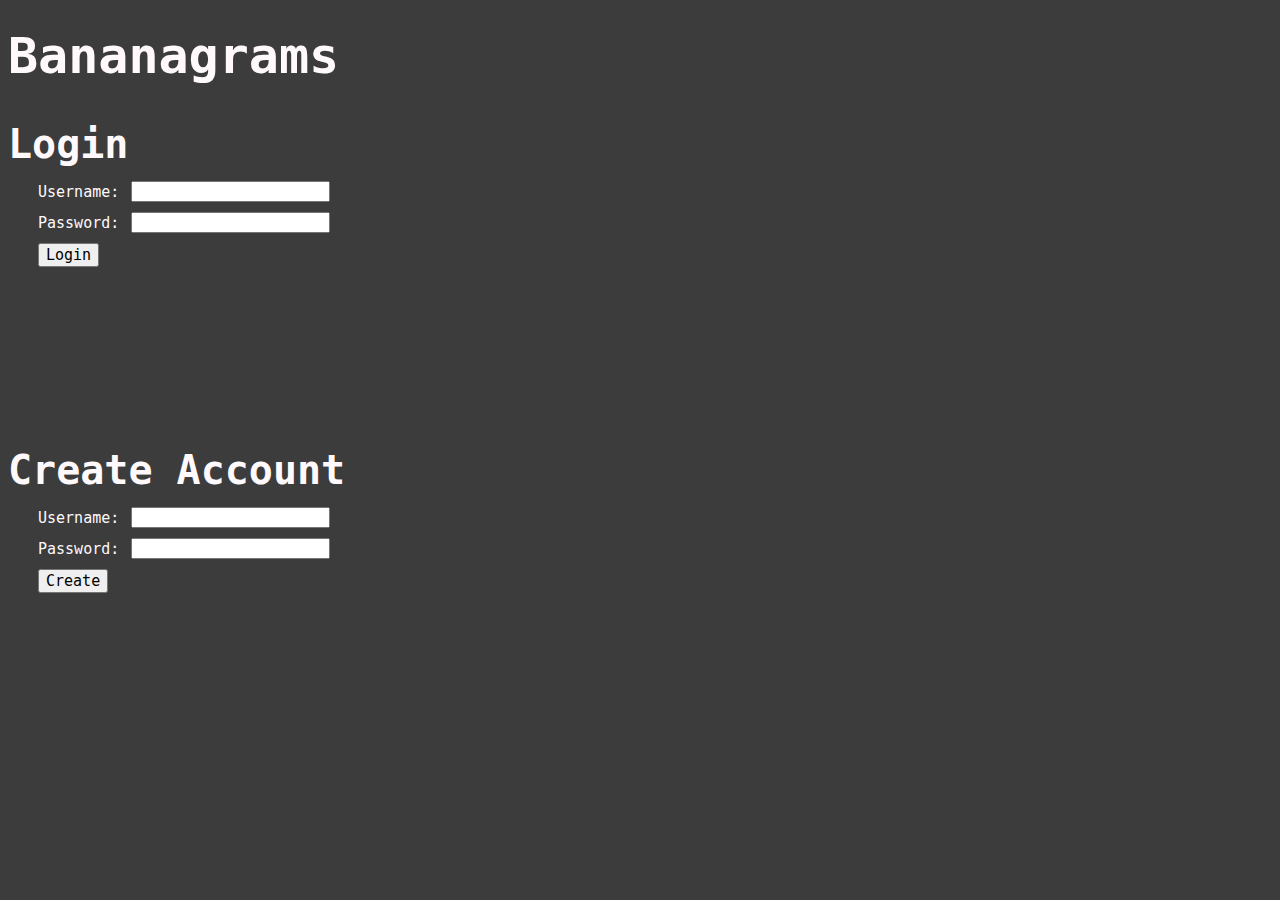
==== bananagrams/public_html/index.html @ 75b704c7 "basic file layout & placeholder logic from oosta" ====
<!-- 
Name: Davin Bush, CeeCee Hill, Jonathan Houge
Course: CSC 337 - Web Programming
Assignment: Final Project - Bananagrams
File: index.html
Date: 11/13/23

-- STILL OOSTA, EDIT WHEN PAGE IS DONE --
This file is the 'index.html' which houses login & account creation for the web application,
Bananagrams. It has sections:
Login User - input a username & password and send a post request by clicking the button.
             the user will be then be logged in and redirected (assuming valid credentials)
Create User - input a username & password and send a post request by clicking the button.
              the user will then be created, an alert popping up for the client once successful.

The javascript logic, including the HTTP requests, is located in 'login.js'.
The logic for the layout specifications are located in 'login.css'.
-->

<!DOCTYPE html>
<html lang="en">

    <head>
        <meta charset="utf-8">
        <title>Bananagrams: Login Page</title>
        <link rel="stylesheet" type="text/css" href="login.css">
        <script src="login.js"></script>
    </head>

    <body>
        <h1>Bananagrams</h1>
        <!-- Login User -->
        <div id="login">
            <h2>Login</h2>
            <div>
                <label for="username">Username:</label>
                <input id="username" name="username" type="text">
            </div>
            <div>
                <label for="password">Password:</label>
                <input id="password" name="password" type="password">
            </div>
            <div>
                <button onclick="loginUser()">Login</button>
            </div>
            <div id="problem">
                <p>Issue logging in with that info</p>
            </div>
        </div>

        <!-- Create User -->
        <div id="create">
            <h2>Create Account</h2>
            <div>
                <label for="newUsername">Username:</label>
                <input id="newUsername" name="newUsername" type="text">
            </div>
            <div>
                <label for="newPassword">Password:</label>
                <input id="newPassword" name="newPassword" type="password">
            </div>
            <div>
                <button onclick="createUser()">Create</button>
            </div>
        </div>
    </body>

</html>
---- bananagrams/public_html/login.css ----
/* 
Name: Davin Bush, CeeCee Hill, Jonathan Houge
Course: CSC 337 - Web Programming
Assignment: Final Project - Bananagrams
File: login.css
Date: 11/13/23

-- STILL OOSTA, EDIT WHEN PAGE IS DONE --
This file is the 'login.css' for the 'Bananagrams' web application.
It gives 'index_html' the required styling to give the client a
pleasant interface to interact with for dealing with account creation
and login, including font-size, element locations, etc.

There are some absolute pixel sizes ('px' instead of 'vw' or 'vh')
to ensure spacing between labels and inputs.
*/

body {
  font-family: monospace;
  background-color: rgb(60, 60, 60);
}

#login {
  margin-bottom: 20vh;
}

h1 {
  font-size: 50px;
}

h2 {
  font-size: 40px;
}

h1,
h2 {
  margin-bottom: 0;
  padding-bottom: 1vh;
  margin-top: 3vh;
  color: rgb(255, 249, 252);
}

label,
button,
p {
  margin-left: 30px;
  font-size: 15px;
  font-family: monospace;
  color: rgb(255, 249, 252);
}

label {
  width: 80px;
  display: inline-block;
  text-align: left;
}

button {
  margin-top: 5px;
  color: black;
}

p {
  margin-top: 5px;
  color: red;
}

#problem {
  display: none;
  color: red;
}

input {
  margin: 5px;
  height: 15px;
  font-family: monospace;
  font-size: 15px;
}
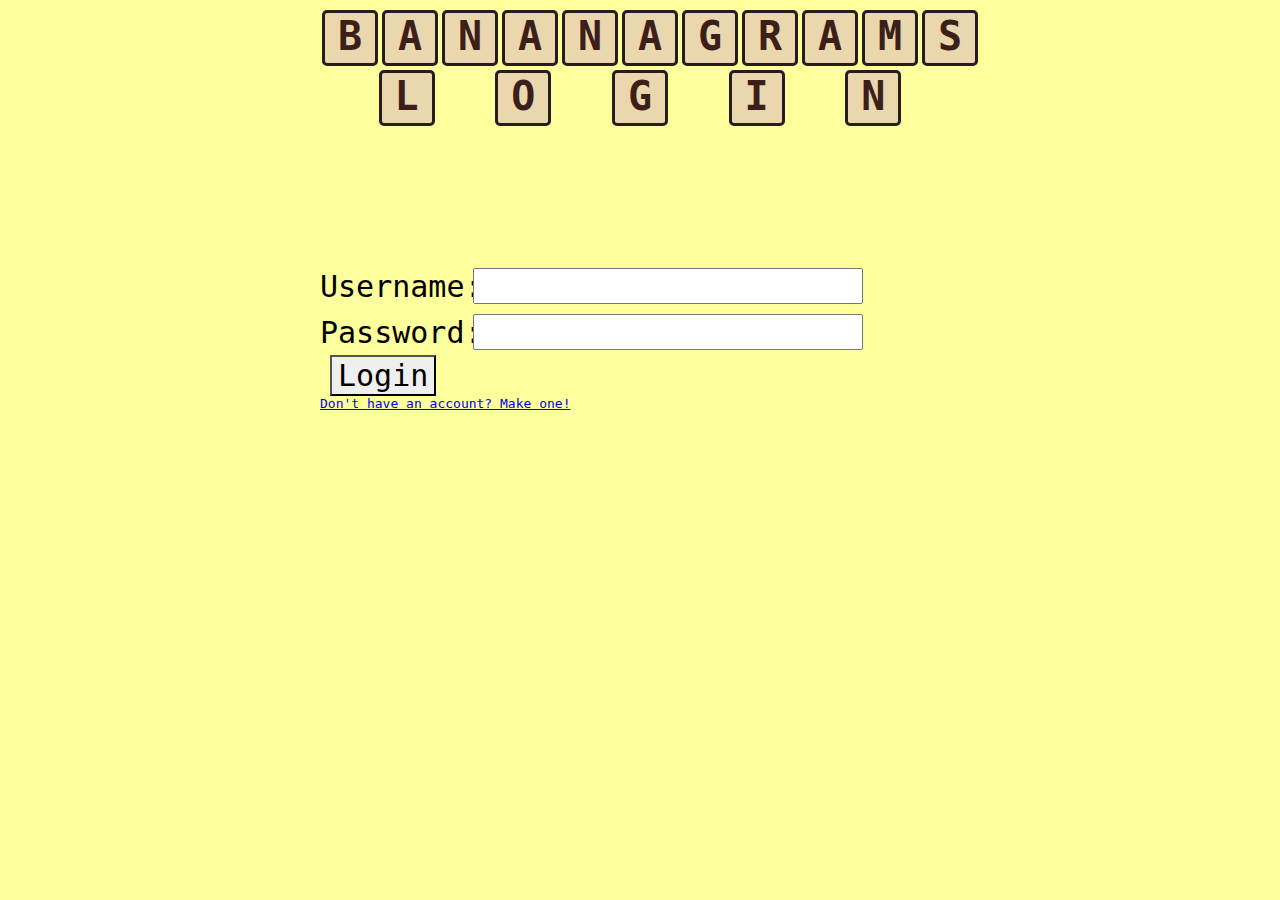
==== commit 457c17ba: "index & create htmls w/ css - pretty gud" ====
--- a/bananagrams/public_html/index.html
+++ b/bananagrams/public_html/index.html
@@ -28,10 +28,62 @@
     </head>
 
     <body>
-        <h1>Bananagrams</h1>
+        <div id="loginHeader">
+            <div class="row">
+                <div class="wrap">
+                    <div class="banana_tile"><b>B</b></div>
+                </div>
+                <div class="wrap">
+                    <div class="banana_tile"><b>A</b></div>
+                </div>
+                <div class="wrap">
+                    <div class="banana_tile"><b>N</b></div>
+                </div>
+                <div class="wrap">
+                    <div class="banana_tile"><b>A</b></div>
+                </div>
+                <div class="wrap">
+                    <div class="banana_tile"><b>N</b></div>
+                </div>
+                <div class="wrap">
+                    <div class="banana_tile"><b>A</b></div>
+                </div>
+                <div class="wrap">
+                    <div class="banana_tile"><b>G</b></div>
+                </div>
+                <div class="wrap">
+                    <div class="banana_tile"><b>R</b></div>
+                </div>
+                <div class="wrap">
+                    <div class="banana_tile"><b>A</b></div>
+                </div>
+                <div class="wrap">
+                    <div class="banana_tile"><b>M</b></div>
+                </div>
+                <div class="wrap">
+                    <div class="banana_tile"><b>S</b></div>
+                </div>
+            </div>
+            <div class="row">
+                <div class="wrap">
+                    <div class="banana_tile"><b>L</b></div>
+                </div>
+                <div class="wrap">
+                    <div class="banana_tile"><b>O</b></div>
+                </div>
+                <div class="wrap">
+                    <div class="banana_tile"><b>G</b></div>
+                </div>
+                <div class="wrap">
+                    <div class="banana_tile"><b>I</b></div>
+                </div>
+                <div class="wrap">
+                    <div class="banana_tile"><b>N</b></div>
+                </div>
+            </div>
+        </div>
         <!-- Login User -->
         <div id="login">
-            <h2>Login</h2>
             <div>
                 <label for="username">Username:</label>
                 <input id="username" name="username" type="text">
@@ -39,28 +91,13 @@
             <div>
                 <label for="password">Password:</label>
                 <input id="password" name="password" type="password">
-            </div>
-            <div>
                 <button onclick="loginUser()">Login</button>
             </div>
             <div id="problem">
                 <p>Issue logging in with that info</p>
             </div>
-        </div>
-
-        <!-- Create User -->
-        <div id="create">
-            <h2>Create Account</h2>
-            <div>
-                <label for="newUsername">Username:</label>
-                <input id="newUsername" name="newUsername" type="text">
-            </div>
-            <div>
-                <label for="newPassword">Password:</label>
-                <input id="newPassword" name="newPassword" type="password">
-            </div>
-            <div>
-                <button onclick="createUser()">Create</button>
+            <div id="create">
+                <a href="create.html">Don't have an account? Make one!</a>
             </div>
         </div>
     </body>
--- a/bananagrams/public_html/login.css
+++ b/bananagrams/public_html/login.css
@@ -16,20 +16,21 @@
 */
 
 body {
+  background-color: rgb(253, 255, 156);
+  color: black;
+  overflow-y: scroll;
   font-family: monospace;
-  background-color: rgb(60, 60, 60);
+}
+
+#loginHeader {
+  width: 50vw;
+  margin: auto;
 }
 
 #login {
-  margin-bottom: 20vh;
-}
-
-h1 {
-  font-size: 50px;
-}
-
-h2 {
-  font-size: 40px;
+  padding-top: 15vh;
+  width: 50vw;
+  margin: auto;
 }
 
 h1,
@@ -37,27 +38,27 @@
   margin-bottom: 0;
   padding-bottom: 1vh;
   margin-top: 3vh;
-  color: rgb(255, 249, 252);
 }
 
 label,
 button,
 p {
-  margin-left: 30px;
-  font-size: 15px;
+  font-size: 30px;
   font-family: monospace;
-  color: rgb(255, 249, 252);
+  color: black;
+  border-radius: 0;
 }
 
 label {
   width: 80px;
   display: inline-block;
   text-align: left;
+  margin-right: 60px;
 }
 
 button {
-  margin-top: 5px;
-  color: black;
+  margin-left: 10px;
+  display: inline-block;
 }
 
 p {
@@ -72,7 +73,26 @@
 
 input {
   margin: 5px;
-  height: 15px;
+  height: 30px;
   font-family: monospace;
-  font-size: 15px;
+  font-size: 30px;
 }
+
+.banana_tile {
+  margin: 2px;
+  text-align: center;
+  font-size: 40px;
+  background-color: rgb(234, 215, 174);
+  border: 3px solid rgb(41, 28, 28);
+  border-radius: 5px;
+  color: rgb(59, 31, 24);
+  height: 50px;
+  width: 50px;
+}
+
+.row {
+  display: flex;
+  flex-direction: row;
+  justify-content: space-evenly;
+  align-items: center;
+}
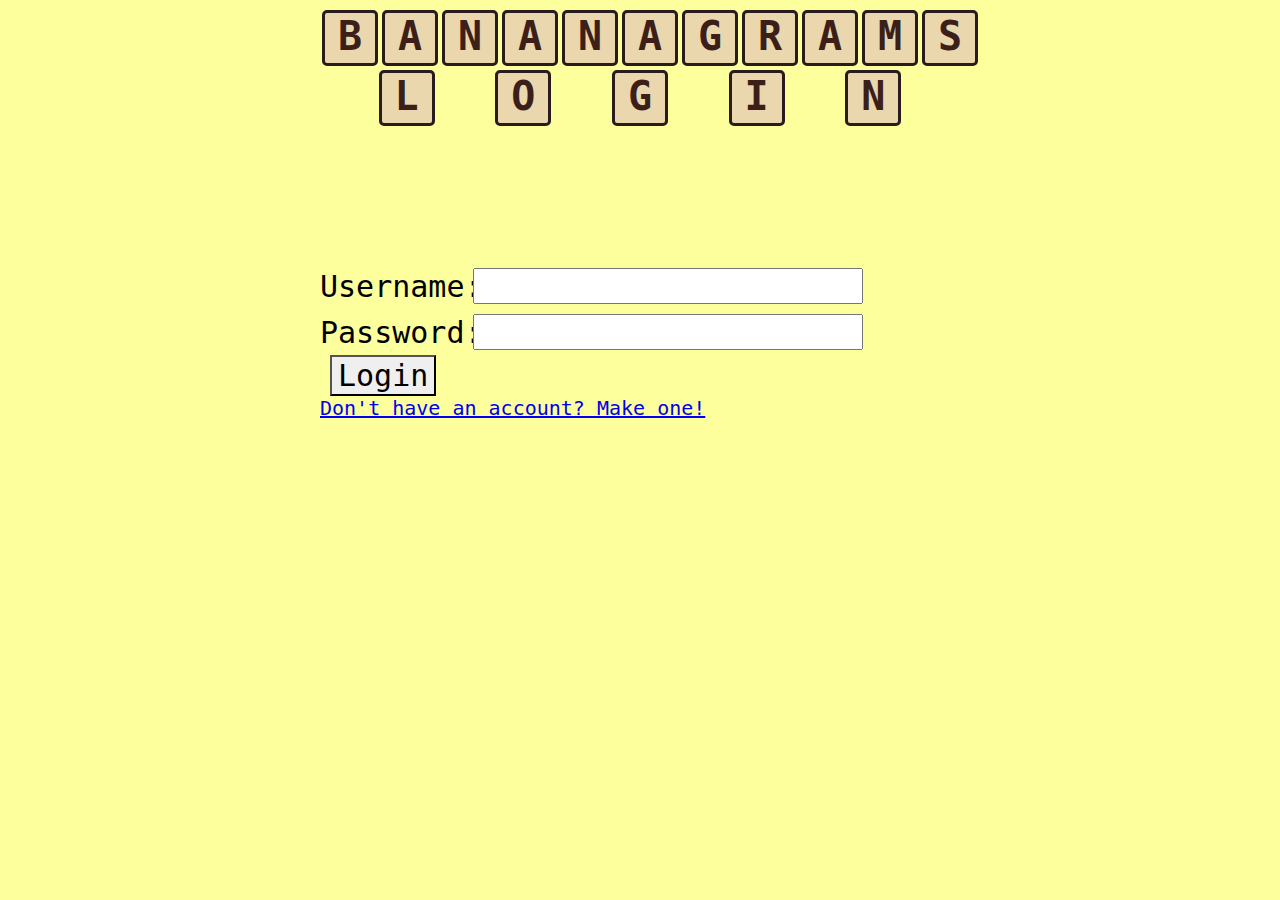
==== commit bf0e2e3a: "css improvements / reductions & js logic to redirect user back after creation" ====
--- a/bananagrams/public_html/index.html
+++ b/bananagrams/public_html/index.html
@@ -28,7 +28,9 @@
     </head>
 
     <body>
-        <div id="loginHeader">
+        <!-- Header -->
+        <div id="header">
+            <!-- "BANANAGRAMS" -->
             <div class="row">
                 <div class="wrap">
                     <div class="banana_tile"><b>B</b></div>
@@ -64,6 +66,7 @@
                     <div class="banana_tile"><b>S</b></div>
                 </div>
             </div>
+            <!-- "LOGIN" -->
             <div class="row">
                 <div class="wrap">
                     <div class="banana_tile"><b>L</b></div>
@@ -82,6 +85,7 @@
                 </div>
             </div>
         </div>
+
         <!-- Login User -->
         <div id="login">
             <div>
@@ -94,9 +98,9 @@
                 <button onclick="loginUser()">Login</button>
             </div>
             <div id="problem">
-                <p>Issue logging in with that info</p>
+                <p>Issue logging in with that info.</p>
             </div>
-            <div id="create">
+            <div>
                 <a href="create.html">Don't have an account? Make one!</a>
             </div>
         </div>
--- a/bananagrams/public_html/login.css
+++ b/bananagrams/public_html/login.css
@@ -5,11 +5,10 @@
 File: login.css
 Date: 11/13/23
 
--- STILL OOSTA, EDIT WHEN PAGE IS DONE --
 This file is the 'login.css' for the 'Bananagrams' web application.
 It gives 'index_html' the required styling to give the client a
-pleasant interface to interact with for dealing with account creation
-and login, including font-size, element locations, etc.
+pleasant interface to interact with for dealing with account creation and login,
+including font-size, element locations, the 'bananagram' themed headers, etc.
 
 There are some absolute pixel sizes ('px' instead of 'vw' or 'vh')
 to ensure spacing between labels and inputs.
@@ -22,22 +21,20 @@
   font-family: monospace;
 }
 
-#loginHeader {
+#header {
   width: 50vw;
   margin: auto;
 }
 
-#login {
+#login,
+#create {
   padding-top: 15vh;
   width: 50vw;
   margin: auto;
 }
 
-h1,
-h2 {
-  margin-bottom: 0;
-  padding-bottom: 1vh;
-  margin-top: 3vh;
+a {
+  font-size: 20px;
 }
 
 label,
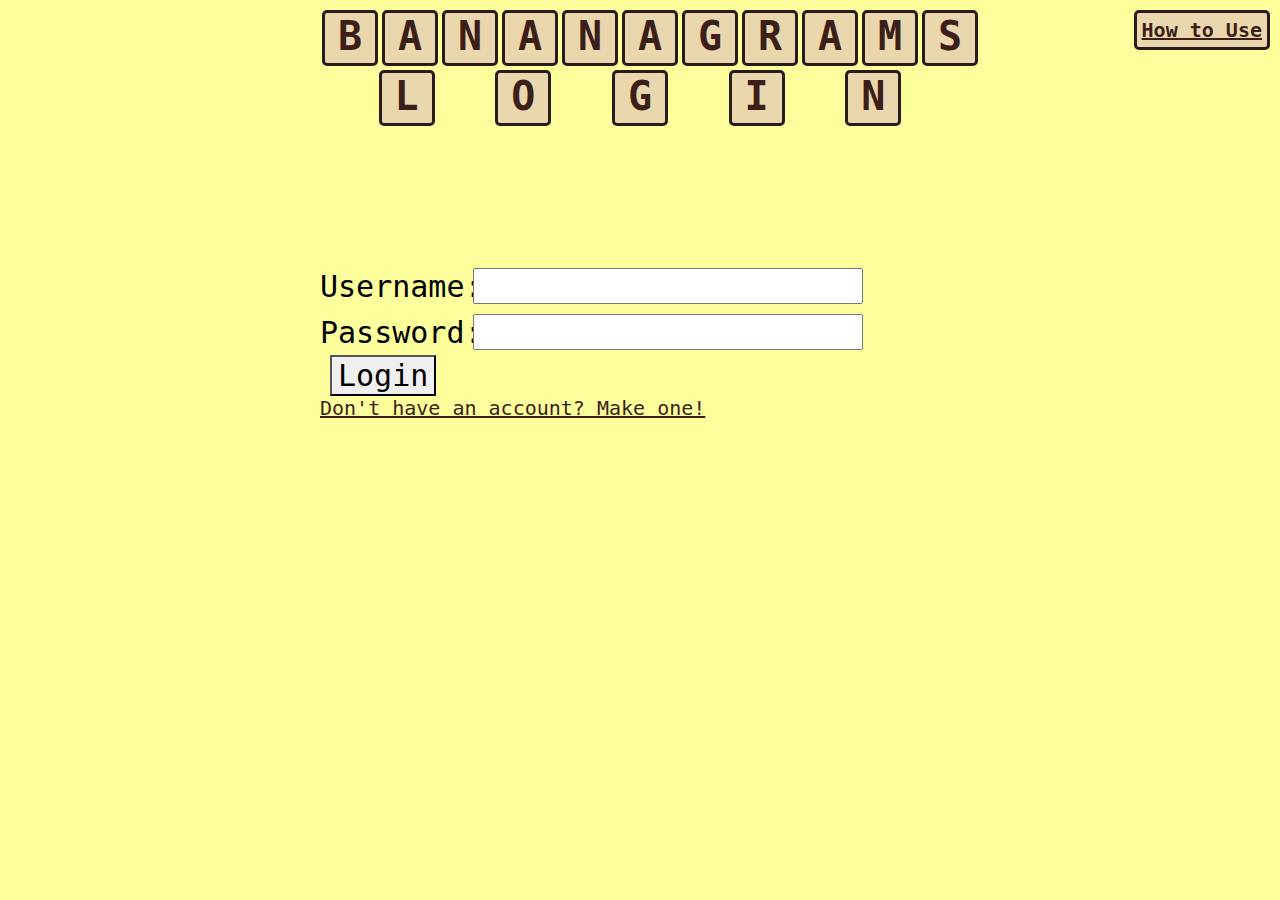
==== commit 96ff760c: "starter how to and navigation links" ====
--- a/bananagrams/public_html/index.html
+++ b/bananagrams/public_html/index.html
@@ -104,6 +104,11 @@
                 <a href="create.html">Don't have an account? Make one!</a>
             </div>
         </div>
+
+        <!-- How To Button -->
+         <div id="how_to_button">
+            <a href = "./how-to.html">How to Use</a>
+         </div>
     </body>
 
 </html>--- a/bananagrams/public_html/login.css
+++ b/bananagrams/public_html/login.css
@@ -93,3 +93,31 @@
   justify-content: space-evenly;
   align-items: center;
 }
+
+#how_to_button {
+  position: fixed;
+  top: 10px;
+  right: 10px;
+  background-color: rgb(234, 215, 174);
+  border: 3px solid rgb(41, 28, 28);
+  border-radius: 5px;
+  padding: 5px;
+  font-weight: bold;
+}
+
+a:link,
+a:visited {
+  color: rgb(59, 31, 24);
+}
+
+.section {
+  font-weight: bold;
+  font-size: 30px;
+  margin-left: 20px;
+  margin-bottom: 15px;
+}
+
+.text {
+  font-size: 15px;
+  margin-bottom: 30px;
+}